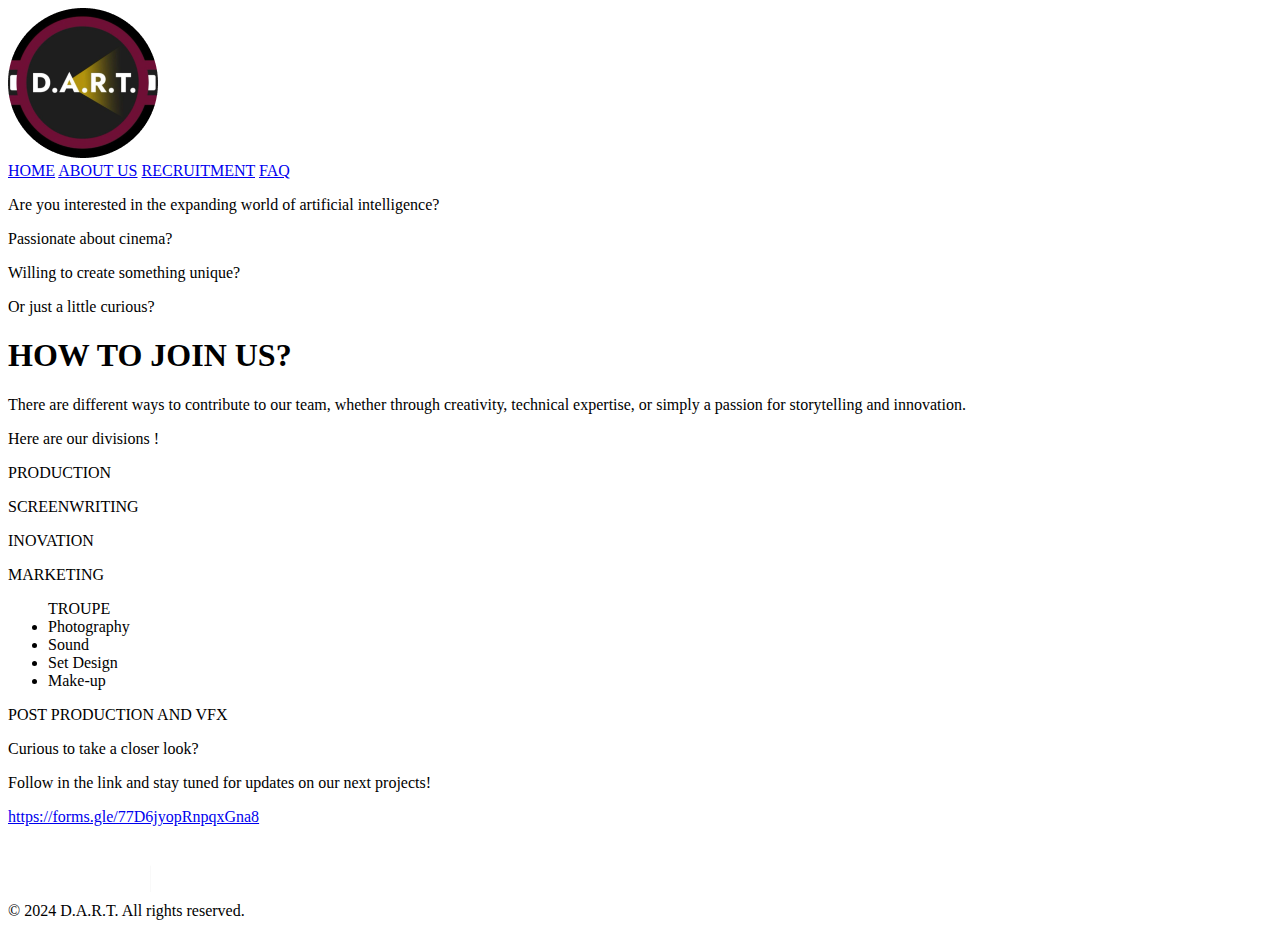
==== index.html @ cd99879f "Rename recruitment.html to index.html" ====
<!DOCTYPE html>
<html lang="en">
<head>
    <meta charset="UTF-8">
    <meta name="viewport" content="width=device-width, initial-scale=1.0">
    <title>D.A.R.T. - Recuitment</title>
    <link rel="stylesheet" href="recruitment.css">
    <link rel="preconnect" href="https://fonts.googleapis.com">
    <link rel="preconnect" href="https://fonts.gstatic.com" crossorigin>
    <link href="https://fonts.googleapis.com/css2?family=Roboto+Slab:wght@100..900&display=swap" rel="stylesheet">
</head>

<body>
    <div class = "top">
        <div class = "navbar">
            <div class = "left">
                <img src="assets/image.png" alt="logo">
            </div>
    
            <div class = "right">
                <a href="#home">HOME</a>
                <a href="#about">ABOUT US</a>
                <a href="#recruitment">RECRUITMENT</a>
                <a href="#faq">FAQ</a>
            </div>
        </div>
        <div class = "questions">
            <p>Are you interested in the expanding world of  artificial intelligence?</p>
            <p>Passionate about cinema?</p>
            <p>Willing to create something unique?</p>
            <p>Or just a little curious?</p>
        </div>
        
    </div>
    
        
    <div class = "how_to_join_us">
        <h1>HOW TO JOIN US?</h1>
        <p class = "p1">There are different ways to contribute to our team, whether through creativity, technical expertise, or simply a passion for storytelling and innovation.</p>
        <p class = "p2">Here are our divisions !</p>

        <div class = "divisions">
            <div class = "d1">
                <p>PRODUCTION</p>
                <p>SCREENWRITING</p>
            </div>
            <div class = "d2">
                <p>INOVATION</p>
                <p>MARKETING</p>
            </div>
            <div class = "d3">
                <ul>
                    <span>TROUPE</span>
                    <li>Photography</li>
                    <li>Sound</li>
                    <li>Set Design</li>
                    <li>Make-up</li>
                </ul>
            </div>
            <p class = "d4">POST PRODUCTION AND VFX</p>
        </div>
    </div>

    <div class ="bottom">
        <div class = "questions">
            <p>Curious to take a closer look?</p>
            <p>Follow in the link  and stay tuned for updates on our next projects!</p>
            <a href="#https://forms.gle/77D6jyopRnpqxGna8">https://forms.gle/77D6jyopRnpqxGna8</a>
        </div>
        

        <div class ="icons">
            <img src="assets/instagram.png" alt="instagram">
            <img src="assets/linkedn.png" alt="linkedn">
            <img src="assets/telegram.png" alt="telegram">
        </div>
    </div>
       

    <span class ="copyright">© 2024 D.A.R.T. All rights reserved.</span>
        
</body>
</html>
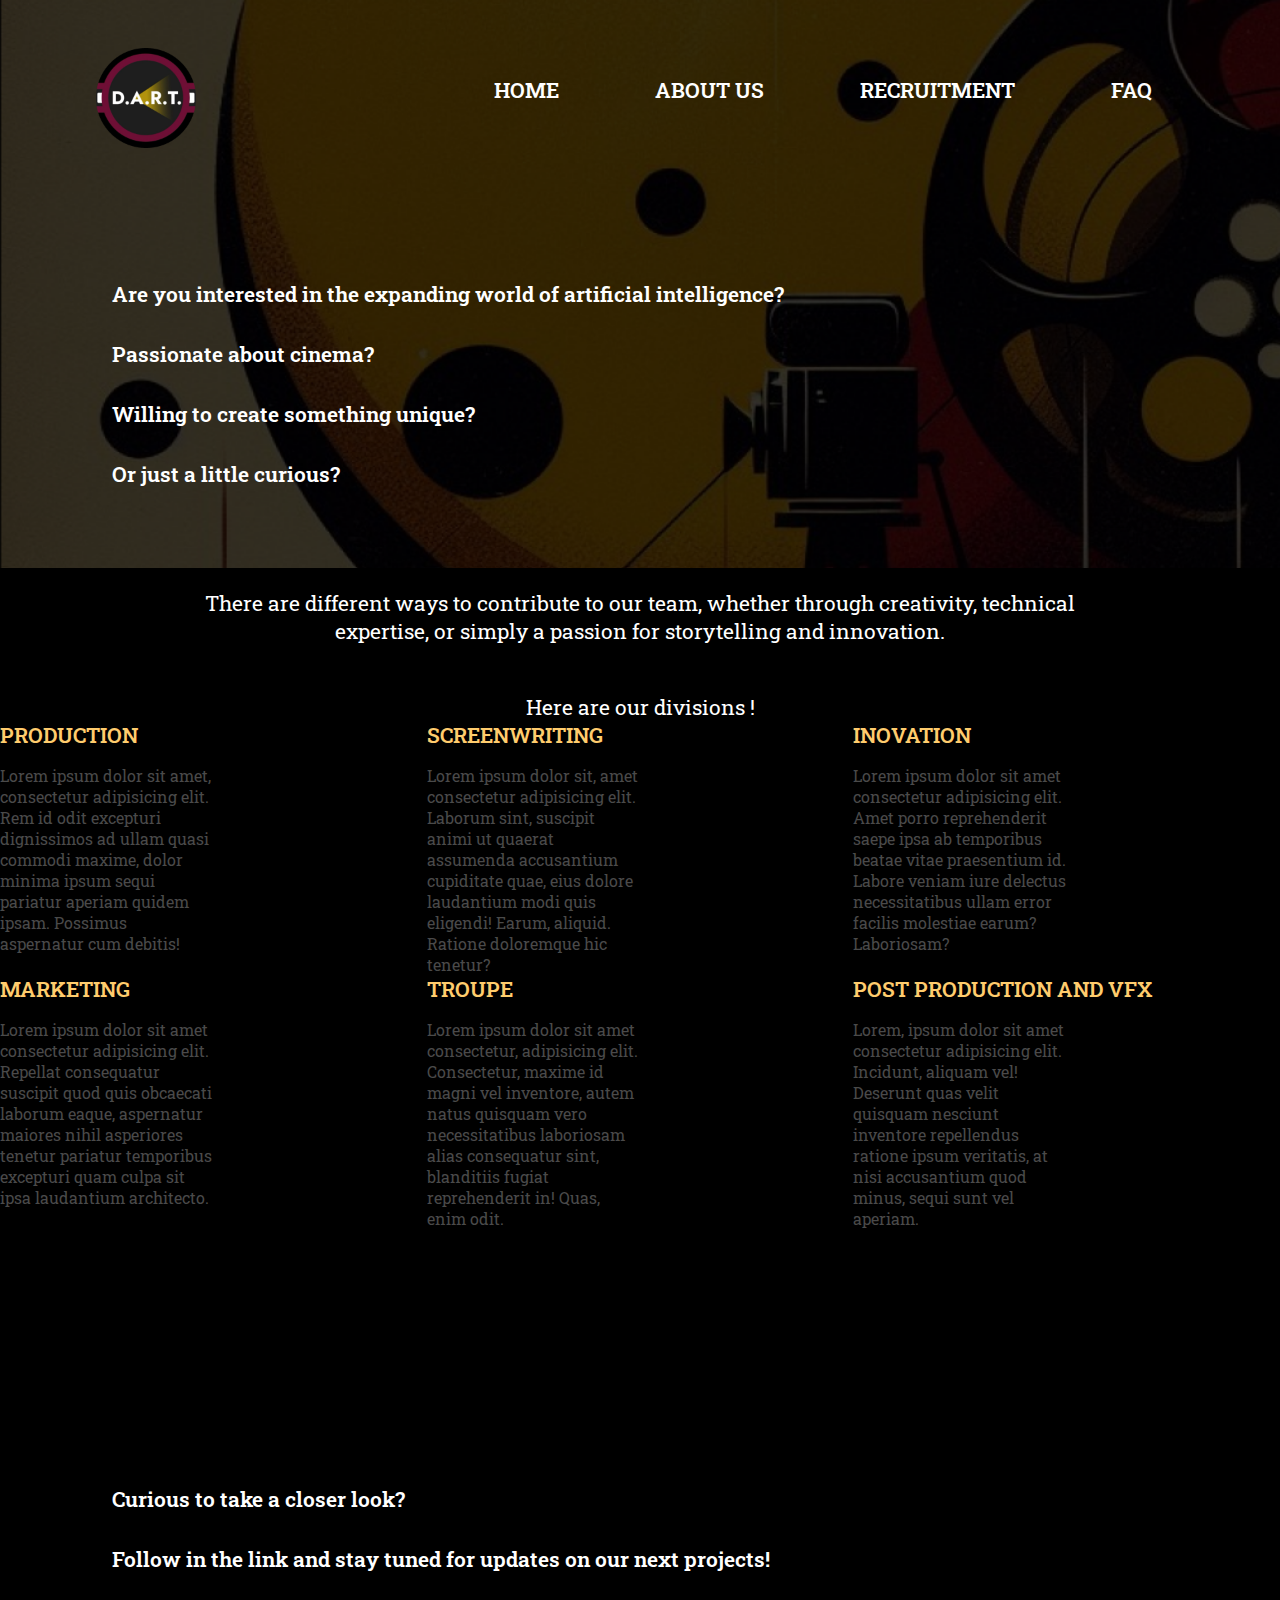
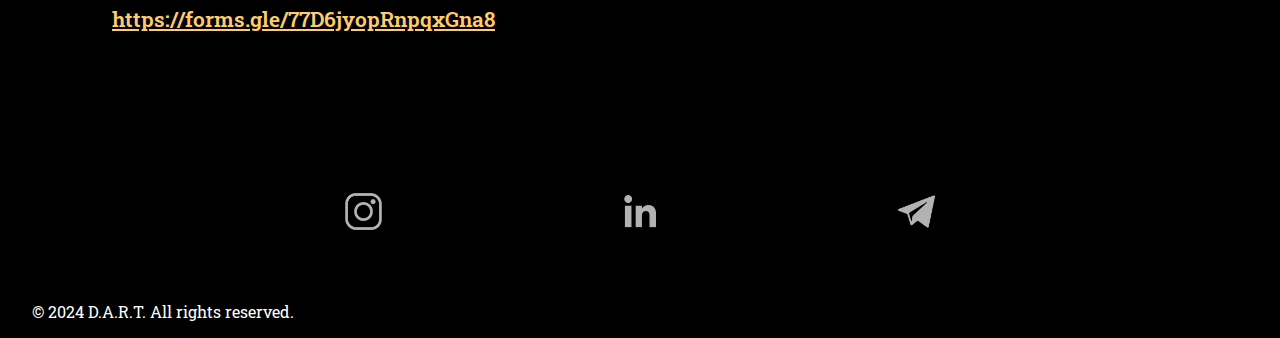
==== commit cd25a348: "Rename recruitment.html to index.html" ====
--- a/index.html
+++ b/index.html
@@ -35,49 +35,68 @@
     
         
     <div class = "how_to_join_us">
-        <h1>HOW TO JOIN US?</h1>
+        <p class ="title">HOW TO JOIN US?</p>
         <p class = "p1">There are different ways to contribute to our team, whether through creativity, technical expertise, or simply a passion for storytelling and innovation.</p>
         <p class = "p2">Here are our divisions !</p>
 
-        <div class = "divisions">
-            <div class = "d1">
-                <p>PRODUCTION</p>
-                <p>SCREENWRITING</p>
+
+        <div class ="divisions">
+            <div class = "grid">
+                <div class = "d">
+                    <p class = "name">PRODUCTION</p>
+                    <p class ="explanation">Lorem ipsum dolor sit amet, consectetur adipisicing elit. Rem id odit excepturi dignissimos ad ullam quasi commodi maxime, dolor minima ipsum sequi pariatur aperiam quidem ipsam. Possimus aspernatur cum debitis!</p>
+                </div>
+                <div class = "d">
+                    <p class = "name">SCREENWRITING</p>
+                    <p class ="explanation">Lorem ipsum dolor sit, amet consectetur adipisicing elit. Laborum sint, suscipit animi ut quaerat assumenda accusantium cupiditate quae, eius dolore laudantium modi quis eligendi! Earum, aliquid. Ratione doloremque hic tenetur?</p>
+                </div>
+                <div class = "d">
+                    <p class = "name">INOVATION</p>
+                    <p class ="explanation">Lorem ipsum dolor sit amet consectetur adipisicing elit. Amet porro reprehenderit saepe ipsa ab temporibus beatae vitae praesentium id. Labore veniam iure delectus necessitatibus ullam error facilis molestiae earum? Laboriosam?</p>
+                </div>
+                <div class = "d">
+                    <p class = "name">MARKETING</p>
+                    <p class ="explanation">Lorem ipsum dolor sit amet consectetur adipisicing elit. Repellat consequatur suscipit quod quis obcaecati laborum eaque, aspernatur maiores nihil asperiores tenetur pariatur temporibus excepturi quam culpa sit ipsa laudantium architecto.</p>
+                </div>
+                <div class = "d">
+                    <p class = "name">TROUPE</p>
+                    <p class ="explanation">Lorem ipsum dolor sit amet consectetur, adipisicing elit. Consectetur, maxime id magni vel inventore, autem natus quisquam vero necessitatibus laboriosam alias consequatur sint, blanditiis fugiat reprehenderit in! Quas, enim odit.</p>
+                </div>
+                <div class = "d">
+                    <p class = "name">POST PRODUCTION AND VFX</p>
+                    <p class ="explanation">Lorem, ipsum dolor sit amet consectetur adipisicing elit. Incidunt, aliquam vel! Deserunt quas velit quisquam nesciunt inventore repellendus ratione ipsum veritatis, at nisi accusantium quod minus, sequi sunt vel aperiam.</p>
+                </div>
             </div>
-            <div class = "d2">
-                <p>INOVATION</p>
-                <p>MARKETING</p>
-            </div>
-            <div class = "d3">
-                <ul>
-                    <span>TROUPE</span>
-                    <li>Photography</li>
-                    <li>Sound</li>
-                    <li>Set Design</li>
-                    <li>Make-up</li>
-                </ul>
-            </div>
-            <p class = "d4">POST PRODUCTION AND VFX</p>
         </div>
+        
     </div>
 
     <div class ="bottom">
         <div class = "questions">
             <p>Curious to take a closer look?</p>
             <p>Follow in the link  and stay tuned for updates on our next projects!</p>
-            <a href="#https://forms.gle/77D6jyopRnpqxGna8">https://forms.gle/77D6jyopRnpqxGna8</a>
+            <a href="https://forms.gle/77D6jyopRnpqxGna8" target = "_blank" >https://forms.gle/77D6jyopRnpqxGna8</a>
         </div>
         
 
         <div class ="icons">
-            <img src="assets/instagram.png" alt="instagram">
-            <img src="assets/linkedn.png" alt="linkedn">
-            <img src="assets/telegram.png" alt="telegram">
+            <a href="https://www.instagram.com/dart.productions/" target="_blank">
+                <img src="assets/instagram.png" alt="instagram">
+            </a>
+            <a href="" target="_blank">
+                <img src="assets/linkedn.png" alt="linkedn">
+            </a>
+            <a href="https://t.me/politodart" target="_blank">
+                <img src="assets/telegram.png" alt="telegram">
+            </a>
+            
         </div>
+
+        <span class ="copyright">© 2024 D.A.R.T. All rights reserved.</span>
     </div>
        
 
-    <span class ="copyright">© 2024 D.A.R.T. All rights reserved.</span>
+   
         
 </body>
 </html>
--- a/recruitment.css
+++ b/recruitment.css
@@ -0,0 +1,199 @@
+* {
+    margin: 0;
+    padding: 0;
+    box-sizing: border-box;
+}
+
+body{
+    font-family: "Roboto Slab", serif;
+    font-optical-sizing: auto;
+    font-style: normal;
+    background-color: black;
+    font-weight: 600;
+    
+}
+
+.top{
+    background-image: url("assets/image(10).png");
+    background-repeat: no-repeat;
+    background-size: cover;
+    background-attachment: fixed;
+    
+}
+
+.navbar{
+    
+    display: flex;
+    align-items: center;
+    justify-content: space-between;
+    padding-right: 8rem;
+    padding-left: 6rem;
+}
+
+.navbar .left img{
+    width: 100px;
+    height: 100px;
+}
+
+.navbar .left{
+    padding-top: 3rem;
+}
+
+.navbar .right{
+    padding-top: 1.8rem;
+    display: flex;
+    align-items: center;
+    gap: 6rem;
+    
+}
+
+.navbar .right a{
+    color: white;
+    text-decoration: none;
+    font-size: 1.3rem;
+}
+
+.navbar .right a:hover{
+    color: #FFCC6D;
+    text-decoration: none;
+    font-size: 1.3rem;
+}
+
+.questions{
+    padding-top: 8rem;
+    color: white;
+    font-size: 1.3rem;
+    margin-left: 7rem;
+    display: flex;
+    flex-direction: column;
+    gap: 2rem;
+    padding-bottom: 5rem;
+}
+
+h1{
+    padding-top: 6rem;
+    padding-bottom: 6rem;
+    justify-content: center;
+    width: 100%;
+    color: #FFCC6D;
+    display: flex;
+    font-size: 5.3rem;
+    background-color: black;
+   
+    
+}
+
+.p1{
+    color: white;
+    
+    justify-content: center;
+    text-align: center;
+    max-width: 70%;
+    display: flex;
+    font-size: 1.3rem;
+    font-weight: 400;
+    margin-left: auto;
+    margin-right: auto;
+}
+
+.p2{
+    color: white;
+    margin-top: 3rem;
+    justify-content: center;
+    text-align: center;
+    max-width: 75%;
+    display: flex;
+    font-size: 1.3rem;
+    font-weight: 400;
+    margin-left: auto;
+    margin-right: auto;
+}
+
+.name{
+    color: #FFCC6D;
+    font-size: 1.3rem;
+    font-weight: 600;
+}
+
+.explanation{
+    color: #4A4A4A;
+    font-size: 1rem;
+    font-weight: 400;
+    max-width: 50%;
+}
+
+.explanation:hover{
+    color: white;
+    font-size: 1rem;
+    font-weight: 450;
+}
+
+.d{
+    
+    display: flex;
+    flex-direction: column;
+    gap: 1rem;
+}
+
+
+.grid{
+    display: grid;
+    grid-template-columns: 1fr 1fr 1fr;
+    grid-template-rows: 1fr 1fr;
+}
+
+
+.divisions{
+    display: flex;
+    width: 100%;
+    justify-content: center;
+    align-items: center;
+}
+
+li{
+    margin-left: 2rem;
+}
+
+.bottom{
+    background-image: url("assets/image(8).png");
+    margin-top: 8rem;
+    background-repeat: no-repeat;
+    background-size: cover;
+    background-attachment: fixed;
+}
+
+a{
+    color: #FFCC6D;
+    
+}
+
+
+.icons{
+    margin-top: 5rem;
+    justify-content: center;
+    text-align: center;
+    display: flex;
+    margin-left: auto;
+    margin-right: auto;
+    gap:15rem;
+    padding-bottom: 4rem;
+}
+
+.icons img{
+    width: 2.3rem;
+    height: 2.3rem;
+}
+
+.copyright{
+   
+    color: white;
+    width: 100%;
+    display: flex;
+    padding-top: 0.2rem;
+    padding-bottom: 1rem;
+    font-size: 1rem;
+    font-weight: 400;
+    padding-left: 2rem;
+}
+
+
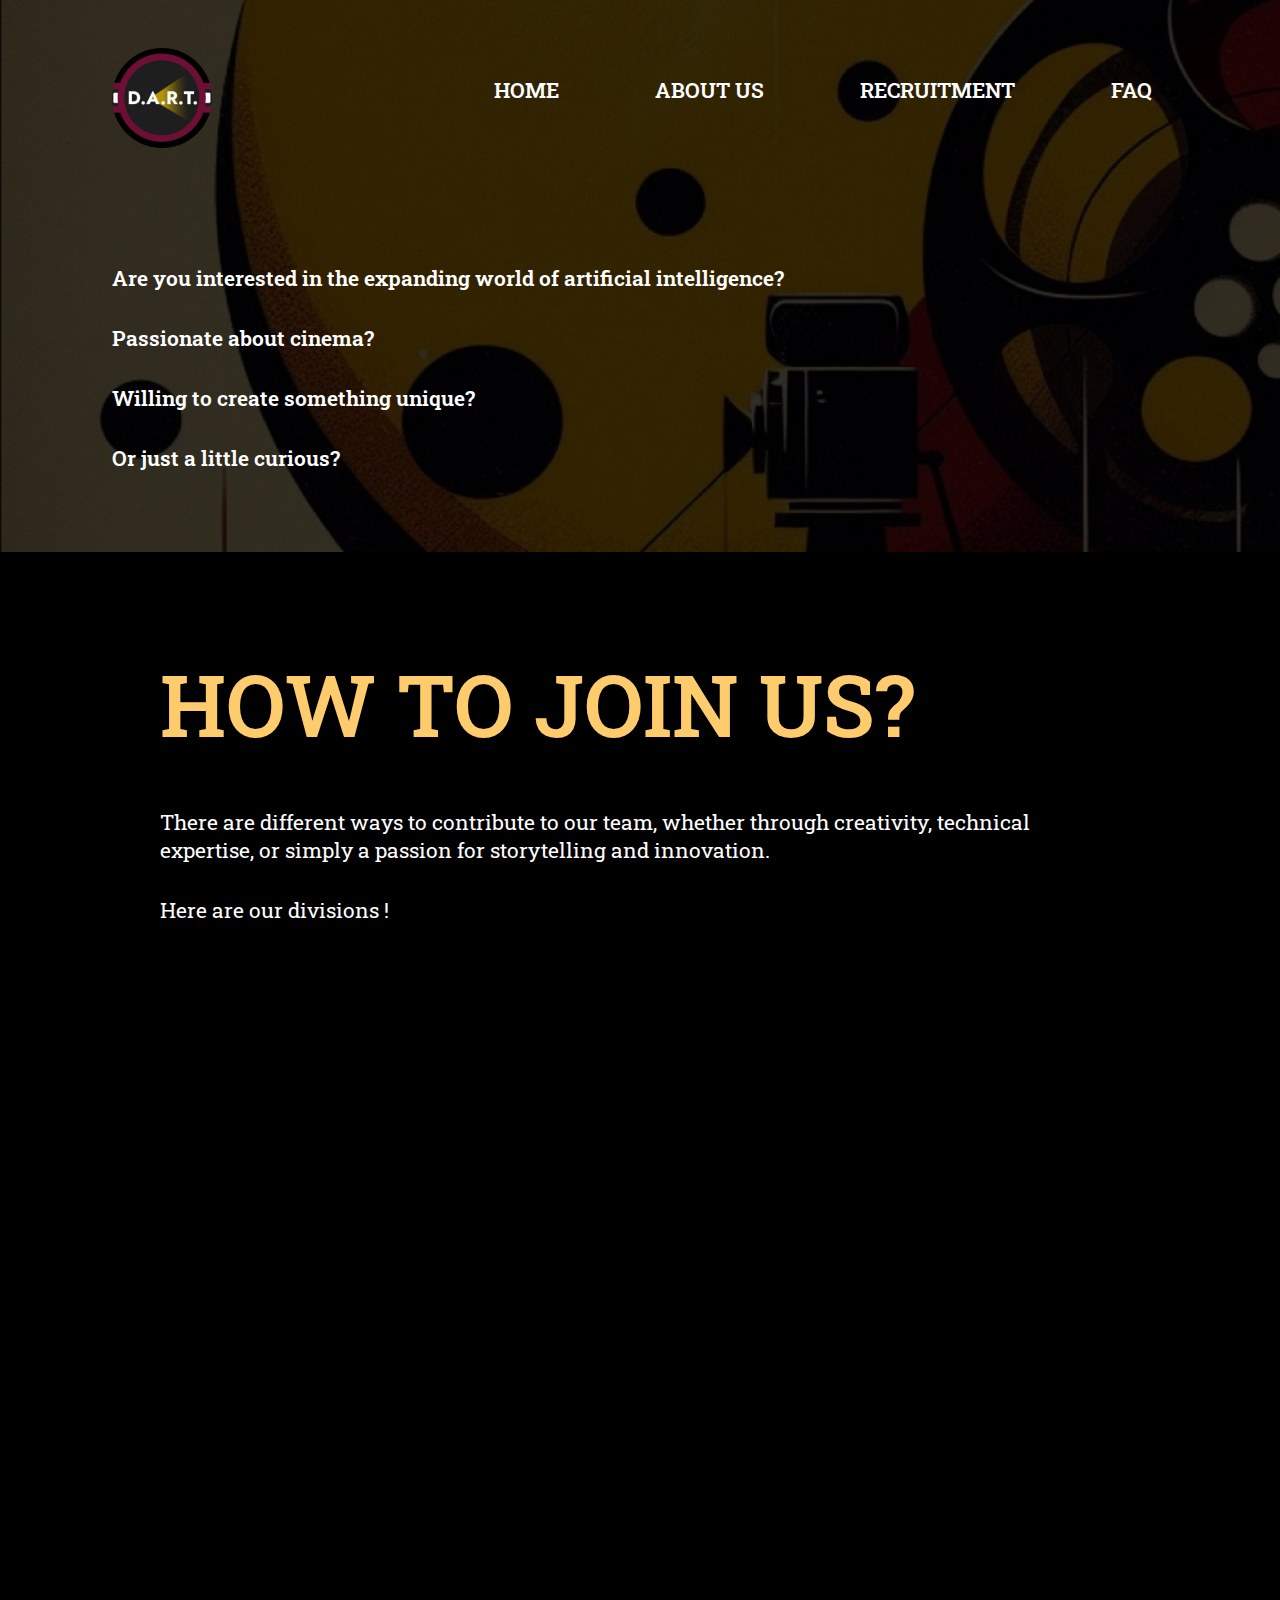
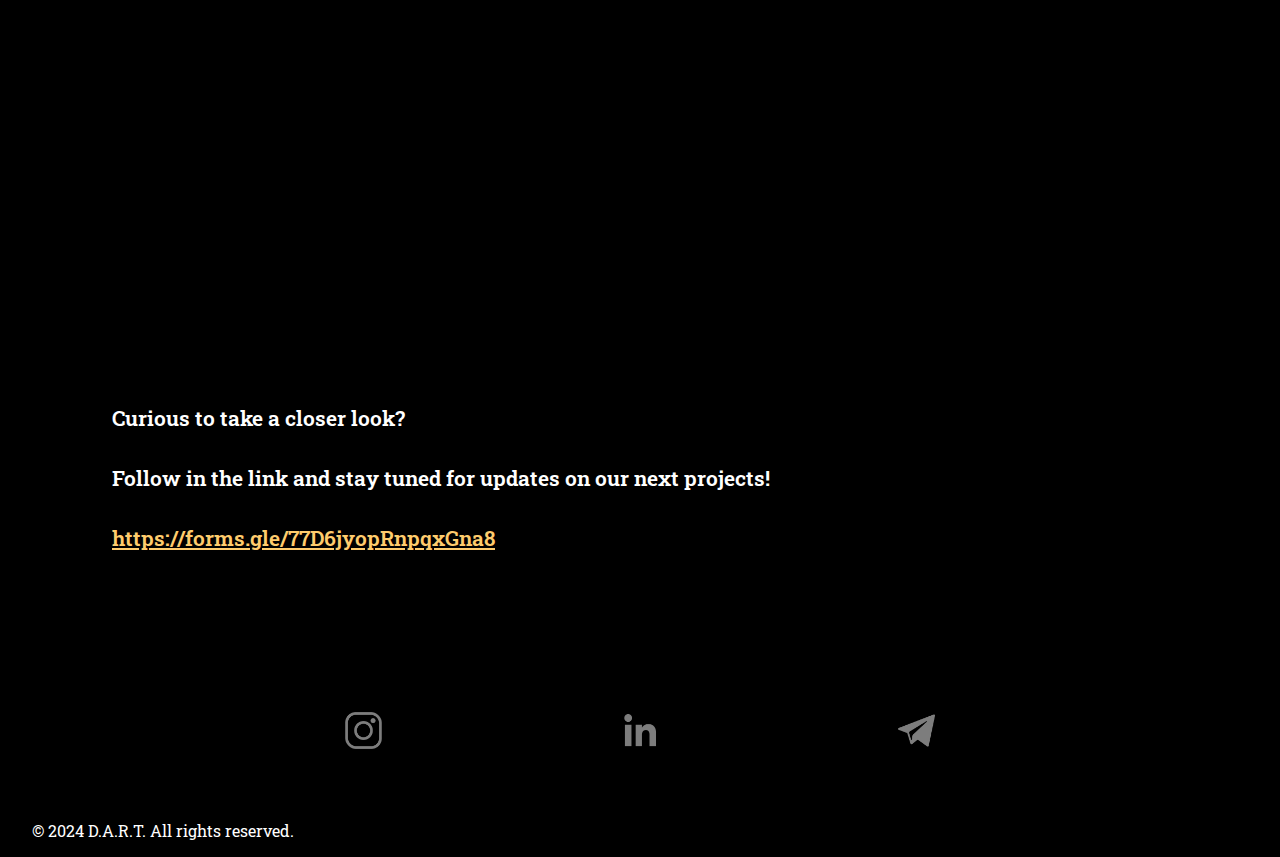
==== commit 1c537fe4: "Add files via upload" ====
--- a/index.html
+++ b/index.html
@@ -44,59 +44,63 @@
             <div class = "grid">
                 <div class = "d">
                     <p class = "name">PRODUCTION</p>
-                    <p class ="explanation">Lorem ipsum dolor sit amet, consectetur adipisicing elit. Rem id odit excepturi dignissimos ad ullam quasi commodi maxime, dolor minima ipsum sequi pariatur aperiam quidem ipsam. Possimus aspernatur cum debitis!</p>
+                    <p class ="explanation1">"From concept to the big screen."</p> 
+                    <p class ="explanation">Production is the organizational force behind every project. From planning to shooting, we handle every stage with precision and passion, ensuring every detail reflects our artistic vision.</p>
                 </div>
                 <div class = "d">
                     <p class = "name">SCREENWRITING</p>
-                    <p class ="explanation">Lorem ipsum dolor sit, amet consectetur adipisicing elit. Laborum sint, suscipit animi ut quaerat assumenda accusantium cupiditate quae, eius dolore laudantium modi quis eligendi! Earum, aliquid. Ratione doloremque hic tenetur?</p>
+                    <p class ="explanation1">"Writing stories that leave a mark."</p>  
+                    <p class ="explanation">The Screenwriting division creates compelling narratives that capture imaginations and touch hearts. With an innovative and collaborative approach, we turn ideas into screen-ready scripts.</p>
                 </div>
                 <div class = "d">
                     <p class = "name">INOVATION</p>
-                    <p class ="explanation">Lorem ipsum dolor sit amet consectetur adipisicing elit. Amet porro reprehenderit saepe ipsa ab temporibus beatae vitae praesentium id. Labore veniam iure delectus necessitatibus ullam error facilis molestiae earum? Laboriosam?</p>
+                    <p class ="explanation1">"Redefining the future of cinema."</p>
+                    <p class ="explanation">The Innovation division at D.A.R.T. explores cutting-edge technologies and creative processes to turn groundbreaking ideas into reality. From artificial intelligence to virtual reality, we push boundaries to reshape the visual arts.</p>
                 </div>
                 <div class = "d">
                     <p class = "name">MARKETING</p>
-                    <p class ="explanation">Lorem ipsum dolor sit amet consectetur adipisicing elit. Repellat consequatur suscipit quod quis obcaecati laborum eaque, aspernatur maiores nihil asperiores tenetur pariatur temporibus excepturi quam culpa sit ipsa laudantium architecto.</p>
+                    <p class ="explanation1">"Connecting art to its audience."</p>
+                    <p class ="explanation">Our Marketing team focuses on crafting creative campaigns and social strategies that amplify the reach of our projects. From concept to distribution, we aim to build an authentic connection between our works and the public.</p>
                 </div>
                 <div class = "d">
                     <p class = "name">TROUPE</p>
-                    <p class ="explanation">Lorem ipsum dolor sit amet consectetur, adipisicing elit. Consectetur, maxime id magni vel inventore, autem natus quisquam vero necessitatibus laboriosam alias consequatur sint, blanditiis fugiat reprehenderit in! Quas, enim odit.</p>
+                    <p class ="explanation1">"The art of creation on set."</p>
+                    <p class ="explanation">The Troupe is the beating heart of our productions. From sound engineers to set designers, every member works in harmony to bring unforgettable stories to life, ensuring top-tier production quality on every set.</p>
                 </div>
                 <div class = "d">
                     <p class = "name">POST PRODUCTION AND VFX</p>
-                    <p class ="explanation">Lorem, ipsum dolor sit amet consectetur adipisicing elit. Incidunt, aliquam vel! Deserunt quas velit quisquam nesciunt inventore repellendus ratione ipsum veritatis, at nisi accusantium quod minus, sequi sunt vel aperiam.</p>
+                    <p class ="explanation1">"Where sound and visuals achieve perfection."</p>
+                    <p class ="explanation">In the Postproduction division, every detail matters. Audio editing, color grading, and visual effects are meticulously crafted to deliver an unparalleled cinematic experience. This is where the magic comes to life.</p>
                 </div>
             </div>
         </div>
+            
         
+    
+        <div class ="bottom">
+            <div class = "questions">
+                <p>Curious to take a closer look?</p>
+                <p>Follow in the link  and stay tuned for updates on our next projects!</p>
+                <a href="https://forms.gle/77D6jyopRnpqxGna8" target = "_blank" >https://forms.gle/77D6jyopRnpqxGna8</a>
+            </div>
+            
+    
+            <div class ="icons">
+                <a href="https://www.instagram.com/dart.productions/" target="_blank">
+                    <img src="assets/instagram.png" alt="instagram">
+                </a>
+                <a href="" target="_blank">
+                    <img src="assets/linkedn.png" alt="linkedn">
+                </a>
+                <a href="https://t.me/politodart" target="_blank">
+                    <img src="assets/telegram.png" alt="telegram">
+                </a>
+                
+            </div>
+    
+            <span class ="copyright">© 2024 D.A.R.T. All rights reserved.</span>
+        </div>
     </div>
-
-    <div class ="bottom">
-        <div class = "questions">
-            <p>Curious to take a closer look?</p>
-            <p>Follow in the link  and stay tuned for updates on our next projects!</p>
-            <a href="https://forms.gle/77D6jyopRnpqxGna8" target = "_blank" >https://forms.gle/77D6jyopRnpqxGna8</a>
-        </div>
-        
-
-        <div class ="icons">
-            <a href="https://www.instagram.com/dart.productions/" target="_blank">
-                <img src="assets/instagram.png" alt="instagram">
-            </a>
-            <a href="" target="_blank">
-                <img src="assets/linkedn.png" alt="linkedn">
-            </a>
-            <a href="https://t.me/politodart" target="_blank">
-                <img src="assets/telegram.png" alt="telegram">
-            </a>
-            
-        </div>
-
-        <span class ="copyright">© 2024 D.A.R.T. All rights reserved.</span>
-    </div>
-       
-
-   
-        
+    <script src="recruitment.js"></script>
 </body>
 </html>
--- a/recruitment.css
+++ b/recruitment.css
@@ -27,7 +27,7 @@
     align-items: center;
     justify-content: space-between;
     padding-right: 8rem;
-    padding-left: 6rem;
+    padding-left: 7rem;
 }
 
 .navbar .left img{
@@ -60,7 +60,7 @@
 }
 
 .questions{
-    padding-top: 8rem;
+    padding-top: 7rem;
     color: white;
     font-size: 1.3rem;
     margin-left: 7rem;
@@ -68,39 +68,26 @@
     flex-direction: column;
     gap: 2rem;
     padding-bottom: 5rem;
-}
-
-h1{
+    animation-name: slideUp;
+    animation-delay: 1s;
+    animation-duration: 2s;
+}
+
+
+.title{
     padding-top: 6rem;
-    padding-bottom: 6rem;
-    justify-content: center;
-    width: 100%;
+    padding-bottom: 3rem;
+    max-width: 75%;
     color: #FFCC6D;
     display: flex;
     font-size: 5.3rem;
     background-color: black;
-   
-    
-}
-
-.p1{
-    color: white;
-    
-    justify-content: center;
-    text-align: center;
-    max-width: 70%;
-    display: flex;
-    font-size: 1.3rem;
-    font-weight: 400;
     margin-left: auto;
     margin-right: auto;
 }
 
-.p2{
-    color: white;
-    margin-top: 3rem;
-    justify-content: center;
-    text-align: center;
+.p1{
+    color: white;
     max-width: 75%;
     display: flex;
     font-size: 1.3rem;
@@ -109,46 +96,78 @@
     margin-right: auto;
 }
 
+.p2{
+    color: white;
+    margin-top: 2rem;
+    max-width: 75%;
+    display: flex;
+    font-size: 1.3rem;
+    font-weight: 400;
+    margin-left: auto;
+    margin-right: auto;
+}
+
 .name{
     color: #FFCC6D;
     font-size: 1.3rem;
     font-weight: 600;
 }
 
+.explanation1{
+    color: white;
+    font-size: 1rem;
+    font-weight: 400;
+    transition-duration: 200ms;
+}
+
 .explanation{
-    color: #4A4A4A;
+    color: #808080;
     font-size: 1rem;
     font-weight: 400;
-    max-width: 50%;
+    transition-duration: 200ms;
+    margin-top: -0.5;
 }
 
 .explanation:hover{
     color: white;
     font-size: 1rem;
-    font-weight: 450;
+    font-weight: 405;
 }
 
 .d{
     
     display: flex;
     flex-direction: column;
-    gap: 1rem;
-}
-
+    gap: 0.5rem;
+}
 
 .grid{
     display: grid;
     grid-template-columns: 1fr 1fr 1fr;
     grid-template-rows: 1fr 1fr;
+    width: 75%;
+    row-gap: 6rem;
+    column-gap: 12rem;
 }
 
 
 .divisions{
+    margin-top: 4.5rem;
     display: flex;
     width: 100%;
     justify-content: center;
     align-items: center;
-}
+    opacity: 0;
+    transform: translateY(2rem);
+    transition: all 1s ease-out;
+    transition-delay: 0.2;
+}
+
+.animate{
+    opacity: 1;
+    transform: translateY(0);
+}
+
 
 li{
     margin-left: 2rem;
@@ -156,7 +175,7 @@
 
 .bottom{
     background-image: url("assets/image(8).png");
-    margin-top: 8rem;
+    margin-top: 6rem;
     background-repeat: no-repeat;
     background-size: cover;
     background-attachment: fixed;
@@ -179,13 +198,22 @@
     padding-bottom: 4rem;
 }
 
+
+
 .icons img{
     width: 2.3rem;
     height: 2.3rem;
+    opacity: 0.7;
+    transition-duration: 200ms;
+}
+
+.icons img:hover{
+    width: 2.33rem;
+    height: 2.33rem;
+    opacity: 1;
 }
 
 .copyright{
-   
     color: white;
     width: 100%;
     display: flex;
@@ -196,4 +224,133 @@
     padding-left: 2rem;
 }
 
-
+/* Genel stil (mevcut kod) */
+
+/* Mobil ve küçük ekranlar için düzenlemeler */
+@media (max-width: 768px) {
+    body {
+      font-size: 90%; /* Daha küçük metin boyutu */
+    }
+  
+    .navbar {
+      flex-direction: column; /* Navbar'ı dikey hizala */
+      align-items: flex-start;
+      gap: 1.5rem;
+      padding: 1rem;
+    }
+  
+    .navbar .left img {
+      width: 80px;
+      height: 80px;
+    }
+  
+    .navbar .right {
+      gap: 2rem; /* Menü öğeleri arasındaki boşluğu azalt */
+      padding-top: 0;
+      justify-content: center;
+      width: 100%;
+    }
+  
+    .navbar .right a {
+      font-size: 1.1rem;
+    }
+  
+    .questions {
+      padding-top: 4rem;
+      font-size: 1rem;
+      margin-left: 1.5rem;
+      margin-right: 1.5rem;
+    }
+  
+    .title {
+      font-size: 3rem; /* Başlık boyutunu küçült */
+      padding-top: 4rem;
+      padding-bottom: 2rem;
+      max-width: 90%; /* Başlık genişliğini daralt */
+    }
+  
+    .p1,
+    .p2 {
+      font-size: 1rem;
+      max-width: 90%; /* Paragrafların genişliğini daralt */
+      margin-left: auto;
+      margin-right: auto;
+    }
+  
+    .grid {
+      grid-template-columns: 1fr; /* Tek sütun düzeni */
+      grid-template-rows: auto;
+      row-gap: 3rem;
+      column-gap: 0;
+      width: 90%; /* Izgara genişliğini daralt */
+    }
+  
+    .divisions {
+      margin-top: 2rem;
+      flex-direction: column;
+    }
+  
+    .d {
+      align-items: center; /* Kartları ortala */
+    }
+  
+    .icons {
+      flex-direction: column; /* Sosyal medya ikonlarını dikey hizala */
+      gap: 1rem;
+      padding-bottom: 2rem;
+    }
+  
+    .icons img {
+      width: 2rem;
+      height: 2rem;
+    }
+  
+    .copyright {
+      font-size: 0.9rem;
+      text-align: center;
+      padding: 0.5rem 1rem;
+    }
+  
+    .bottom {
+      margin-top: 4rem; /* Alt bölümü daralt */
+    }
+  }
+  
+  @media (max-width: 480px) {
+    .navbar {
+      padding-right: 1rem;
+      padding-left: 1rem;
+    }
+  
+    .navbar .right a {
+      font-size: 1rem; /* Daha küçük yazı boyutu */
+    }
+  
+    .questions {
+      padding-top: 2rem;
+      font-size: 0.9rem;
+    }
+  
+    .title {
+      font-size: 2.5rem; /* Daha küçük başlık */
+    }
+  
+    .p1,
+    .p2 {
+      font-size: 0.9rem;
+    }
+  
+    .grid {
+      row-gap: 2rem;
+    }
+  
+    .icons img {
+      width: 1.8rem;
+      height: 1.8rem;
+    }
+  
+    .copyright {
+      font-size: 0.8rem;
+    }
+  }
+  
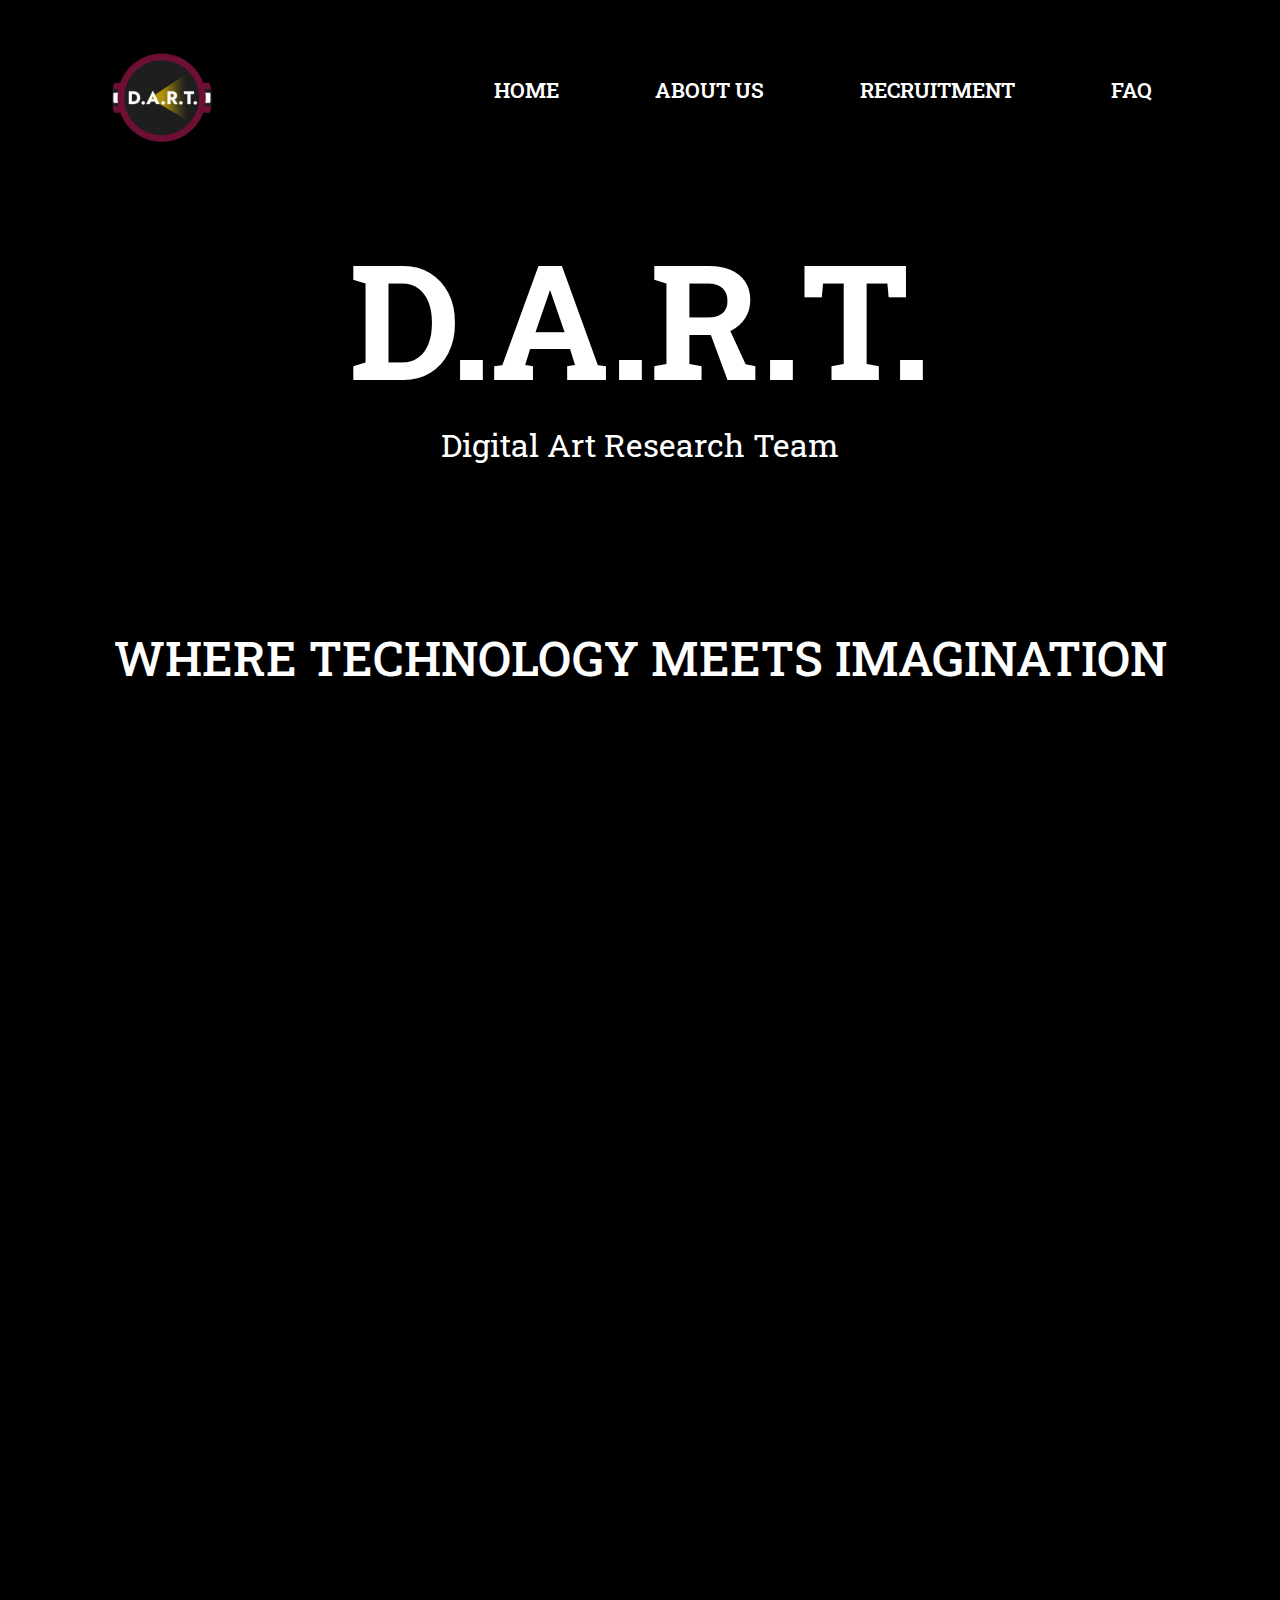
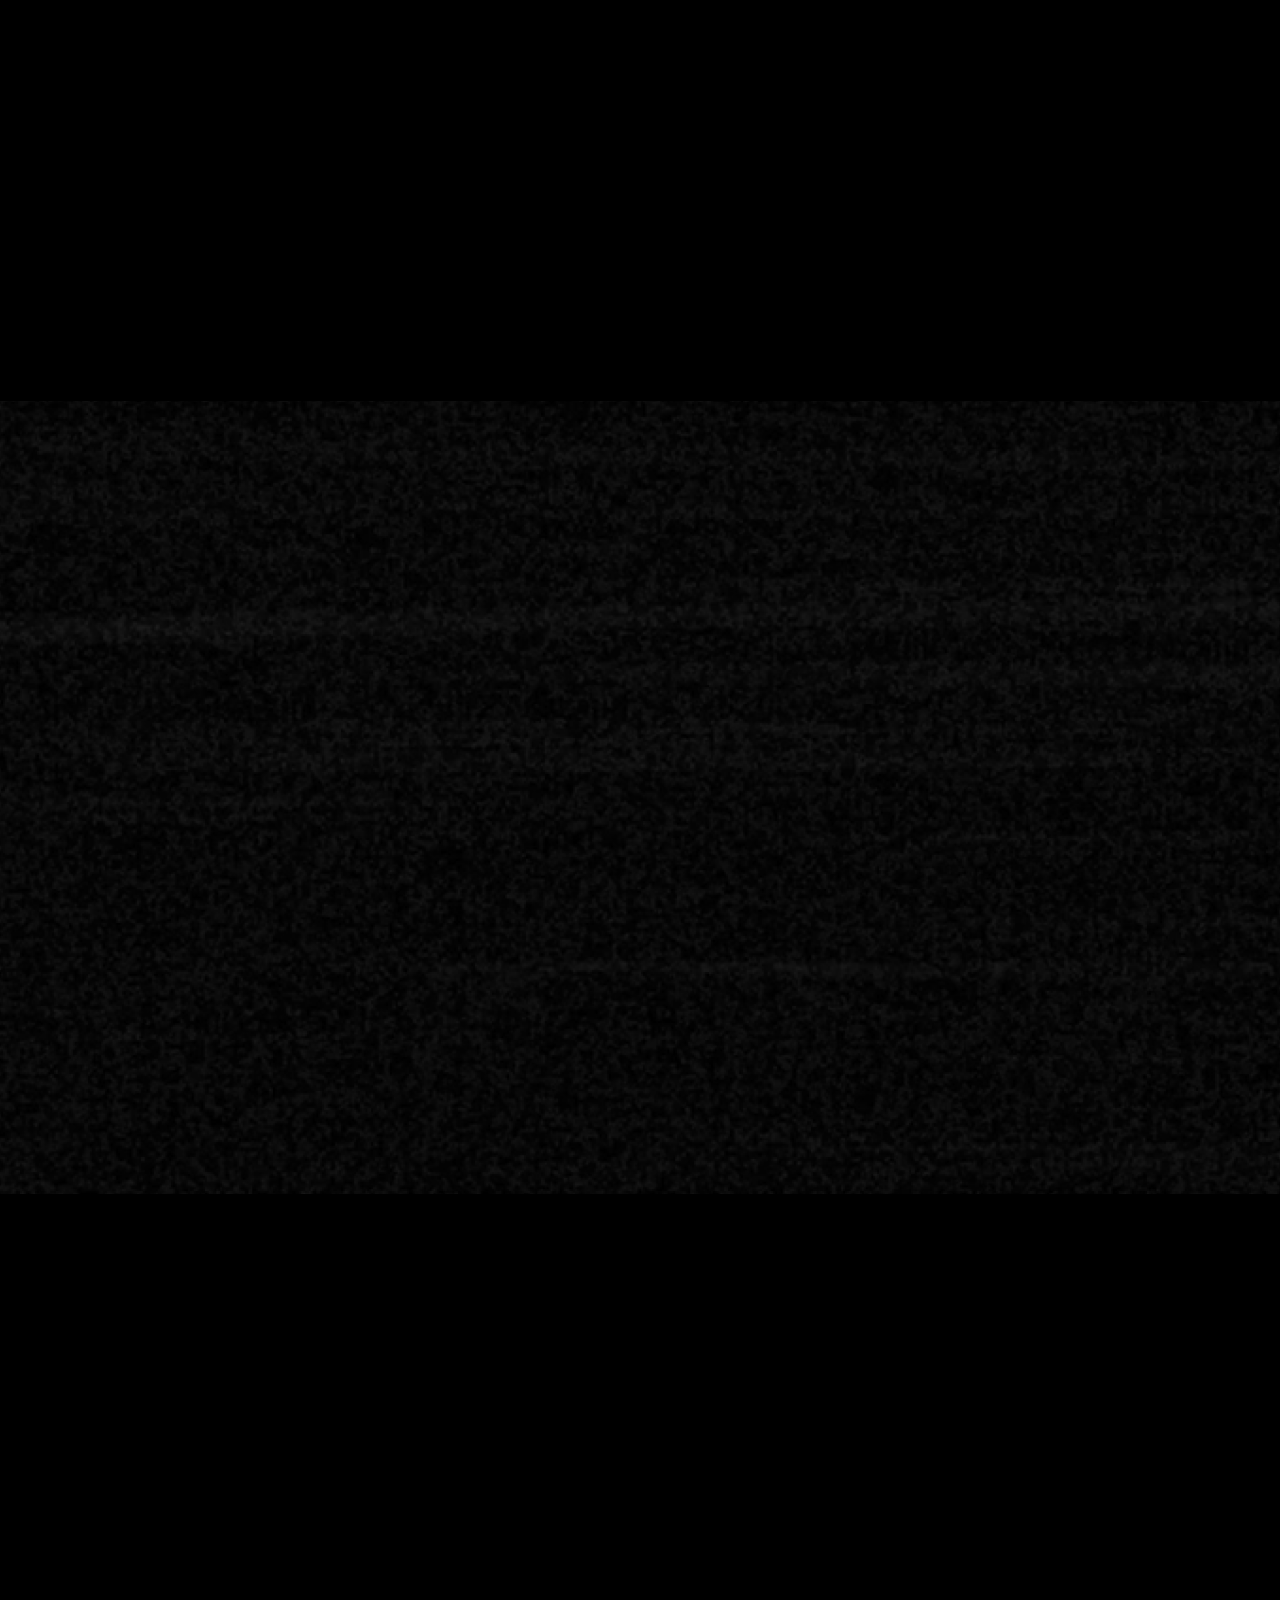
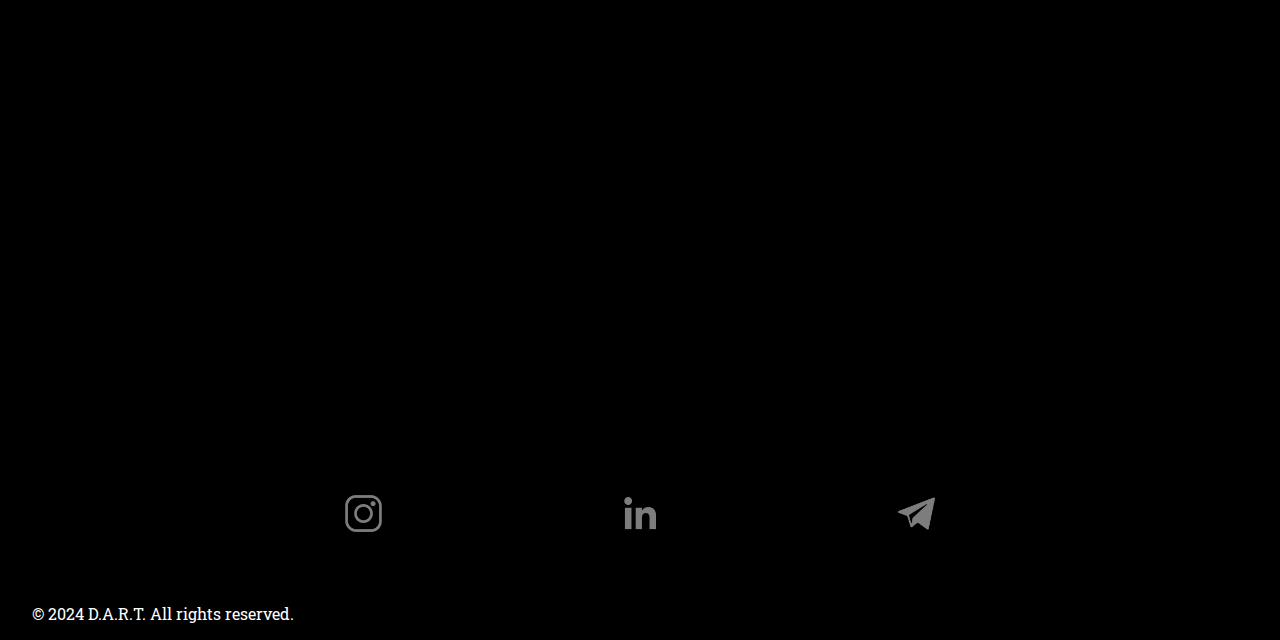
==== commit e69cd053: "routing structure" ====
--- a/index.html
+++ b/index.html
@@ -3,104 +3,102 @@
 <head>
     <meta charset="UTF-8">
     <meta name="viewport" content="width=device-width, initial-scale=1.0">
-    <title>D.A.R.T. - Recuitment</title>
-    <link rel="stylesheet" href="recruitment.css">
+    <title>D.A.R.T. - Homepage</title>
+    <link rel="stylesheet" href="homepage.css">
     <link rel="preconnect" href="https://fonts.googleapis.com">
     <link rel="preconnect" href="https://fonts.gstatic.com" crossorigin>
     <link href="https://fonts.googleapis.com/css2?family=Roboto+Slab:wght@100..900&display=swap" rel="stylesheet">
 </head>
 
 <body>
-    <div class = "top">
-        <div class = "navbar">
-            <div class = "left">
-                <img src="assets/image.png" alt="logo">
-            </div>
+    <div class="overlay" id="overlay"></div>
+    <button class="menu-button" id="menu-button">☰</button>
+        <div class="sidebar" id="sidebar">
+            <a href="#home">HOME</a>
+            <a href="#about">ABOUT US</a>
+            <a href="#recruitment">RECRUITMENT</a>
+            <a href="#FAQ">FAQ</a>
+        </div>
+
+    <div class = "navbar">
+        <div class = "left">
+            <img src="assets/image.png" alt="logo">
+        </div>
+
+        <div class = "right">
+            <a href="#home">HOME</a>
+            <a href="#about">ABOUT US</a>
+            <a href="#recruitment">RECRUITMENT</a>
+            <a href="#faq">FAQ</a>
+            
+        </div>
+    </div>
+
+    <div class = "header">
+        <div class = "title">
+            <h1>D.A.R.T.</h1>
+            <p>Digital Art Research Team</p>
+        </div>
+        <p class = "slogan">WHERE TECHNOLOGY MEETS IMAGINATION</p>
+    </div>
+   
+    <video class="shortvideo" autoplay muted loop playsinline preload="auto">
+        <source src="./assets/video.mp4" type="video/mp4">
+        Your browser does not support the video tag.
+    </video>
+
+    <div class = "intro">
+        <p>"D.A.R.T (Digital Art Research Team) is a collective of passionate students combining artificial intelligence with artistic vision. From concept to creation, we’
+            re shaping the future of storytelling and inspiring the next generation of creators."</p>
+
+        <a href="#about">Learn More About Us!</a>
+    </div>
+
+
+    <div class = "cards">
+        <div class = "card">
+            <div class ="title">🎬  Cutting-Edge Storytelling</div>
+            <p> "We explore the intersection of art and technology to create captivating short films."</p>
+        </div>
     
-            <div class = "right">
-                <a href="#home">HOME</a>
-                <a href="#about">ABOUT US</a>
-                <a href="#recruitment">RECRUITMENT</a>
-                <a href="#faq">FAQ</a>
-            </div>
+        <div class = "card">
+            <div class ="title">🌟  Festival-Ready Projects</div>
+            <p>"Our team’s work pushes boundaries and garners attention on global stages."</p>
         </div>
+    
+        <div class = "card">
+            <div class ="title">👩‍💻  Collaborative Spirit</div>
+            <p>"We thrive on diverse perspectives and a shared passion for creativity."</p>
+        </div>
+    </div>
+   
+    <div class = "join_us">
+        <h1>Join the Team!</h1>
         <div class = "questions">
-            <p>Are you interested in the expanding world of  artificial intelligence?</p>
-            <p>Passionate about cinema?</p>
-            <p>Willing to create something unique?</p>
-            <p>Or just a little curious?</p>
+            <p>"Are you ready to explore the world of AI and art?"</p>
+            <p>"We’re always looking for motivated individuals to join us on this exciting journey. Let’s create something extraordinary together."</p>
         </div>
         
+        <a href="#recruitment" >How to Join?</a>
     </div>
-    
-        
-    <div class = "how_to_join_us">
-        <p class ="title">HOW TO JOIN US?</p>
-        <p class = "p1">There are different ways to contribute to our team, whether through creativity, technical expertise, or simply a passion for storytelling and innovation.</p>
-        <p class = "p2">Here are our divisions !</p>
 
+    <div class ="bottom">
+        <div class ="icons">
+            <a href="https://www.instagram.com/dart.productions/" target="_blank">
+                <img src="assets/instagram.png" alt="instagram">
+            </a>
+            <a href="" target="_blank">
+                <img src="assets/linkedn.png" alt="linkedn">
+            </a>
+            <a href="https://t.me/politodart" target="_blank">
+                <img src="assets/telegram.png" alt="telegram">
+            </a>
+            
+        </div>
 
-        <div class ="divisions">
-            <div class = "grid">
-                <div class = "d">
-                    <p class = "name">PRODUCTION</p>
-                    <p class ="explanation1">"From concept to the big screen."</p> 
-                    <p class ="explanation">Production is the organizational force behind every project. From planning to shooting, we handle every stage with precision and passion, ensuring every detail reflects our artistic vision.</p>
-                </div>
-                <div class = "d">
-                    <p class = "name">SCREENWRITING</p>
-                    <p class ="explanation1">"Writing stories that leave a mark."</p>  
-                    <p class ="explanation">The Screenwriting division creates compelling narratives that capture imaginations and touch hearts. With an innovative and collaborative approach, we turn ideas into screen-ready scripts.</p>
-                </div>
-                <div class = "d">
-                    <p class = "name">INOVATION</p>
-                    <p class ="explanation1">"Redefining the future of cinema."</p>
-                    <p class ="explanation">The Innovation division at D.A.R.T. explores cutting-edge technologies and creative processes to turn groundbreaking ideas into reality. From artificial intelligence to virtual reality, we push boundaries to reshape the visual arts.</p>
-                </div>
-                <div class = "d">
-                    <p class = "name">MARKETING</p>
-                    <p class ="explanation1">"Connecting art to its audience."</p>
-                    <p class ="explanation">Our Marketing team focuses on crafting creative campaigns and social strategies that amplify the reach of our projects. From concept to distribution, we aim to build an authentic connection between our works and the public.</p>
-                </div>
-                <div class = "d">
-                    <p class = "name">TROUPE</p>
-                    <p class ="explanation1">"The art of creation on set."</p>
-                    <p class ="explanation">The Troupe is the beating heart of our productions. From sound engineers to set designers, every member works in harmony to bring unforgettable stories to life, ensuring top-tier production quality on every set.</p>
-                </div>
-                <div class = "d">
-                    <p class = "name">POST PRODUCTION AND VFX</p>
-                    <p class ="explanation1">"Where sound and visuals achieve perfection."</p>
-                    <p class ="explanation">In the Postproduction division, every detail matters. Audio editing, color grading, and visual effects are meticulously crafted to deliver an unparalleled cinematic experience. This is where the magic comes to life.</p>
-                </div>
-            </div>
-        </div>
-            
-        
-    
-        <div class ="bottom">
-            <div class = "questions">
-                <p>Curious to take a closer look?</p>
-                <p>Follow in the link  and stay tuned for updates on our next projects!</p>
-                <a href="https://forms.gle/77D6jyopRnpqxGna8" target = "_blank" >https://forms.gle/77D6jyopRnpqxGna8</a>
-            </div>
-            
-    
-            <div class ="icons">
-                <a href="https://www.instagram.com/dart.productions/" target="_blank">
-                    <img src="assets/instagram.png" alt="instagram">
-                </a>
-                <a href="" target="_blank">
-                    <img src="assets/linkedn.png" alt="linkedn">
-                </a>
-                <a href="https://t.me/politodart" target="_blank">
-                    <img src="assets/telegram.png" alt="telegram">
-                </a>
-                
-            </div>
-    
-            <span class ="copyright">© 2024 D.A.R.T. All rights reserved.</span>
-        </div>
+        <span class ="copyright">© 2024 D.A.R.T. All rights reserved.</span>
     </div>
-    <script src="recruitment.js"></script>
+
+<script src="homepage.js"></script>
 </body>
-</html>
+</html>--- a/homepage.css
+++ b/homepage.css
@@ -0,0 +1,549 @@
+* {
+  margin: 0;
+  padding: 0;
+  box-sizing: border-box;
+}
+
+
+
+body{
+  font-family: "Roboto Slab", serif;
+  font-optical-sizing: auto;
+  font-style: normal;
+  background-color: black;
+  font-weight: 600;
+  position: relative;
+}
+
+.navbar{
+  position:absolute;
+  display: flex;
+  align-items: center;
+  justify-content: space-between;
+  padding-right: 8rem;
+  padding-left: 7rem;
+  width: 100%;
+}
+
+.navbar .left img{
+  width: 100px;
+  height: 100px;
+}
+
+.navbar .left{
+  padding-top: 3rem;
+}
+
+.navbar .right{
+  padding-top: 1.8rem;
+  display: flex;
+  align-items: center;
+  gap: 6rem;
+}
+
+.navbar .right a{
+  color: white;
+  text-decoration: none;
+  font-size: 1.3rem;
+}
+
+.navbar .right a:hover{
+  color: #FFCC6D;
+  text-decoration: none;
+  font-size: 1.3rem;
+}
+
+.menu-button {
+  position: fixed;
+  z-index: 10;
+  top: 2rem; 
+  right: 1.25rem; 
+  background-color: transparent;
+  color: white;
+  font-size: 1.5rem;
+  padding: 0.3rem 0.3rem; 
+  border: none;
+  cursor: pointer;
+  border-radius: 0.3125rem; 
+  display: none; 
+}
+
+.menu-button:hover {
+  color: #FFCC6D;
+}
+
+.sidebar {
+  z-index: 10;
+  display: flex;
+  flex-direction: column;
+  gap:1rem;
+  position: fixed;
+  top: 0;
+  right: -15.625rem; 
+  width: 15.625rem; 
+  height: 100%;
+  background-color: black;
+  color: white;
+  padding: 1rem;
+  transition: right 0.3s ease;
+  overflow-y: auto;
+  display: none;
+}
+
+.sidebar a {
+  font-size: 1rem;
+  text-decoration: none;
+  color: white;
+  margin: 0.5rem 0; 
+  padding-top: 1rem;
+  padding-left: 1rem; 
+}
+
+.sidebar a:hover {
+  color: #FFCC6D;
+}
+
+
+.sidebar.open {
+  right: 0; 
+}
+
+.header{
+  height: 100vh;
+  width: 100%;
+  background-color: rgba(0,0,0,0.8);
+  display:flex;
+  flex-direction: column;
+  gap: 10rem;
+  align-items: center;
+  text-align: center;
+  justify-content: center;
+  color: white;
+}
+
+.header h1{
+  font-size: 10rem;
+
+  opacity: 0;
+  transform: translateY(3rem);
+  transition: all 0.5s ease-out;
+  transition-delay: 1s;
+
+}
+
+.header h1.animate{
+  opacity: 1;
+  transform: translateY(0);
+}
+
+.header p{
+  font-size: 2rem;
+  font-weight: 400;
+  opacity: 0;
+  transform: translateX(-2rem);
+  transition: all 0.5s ease-out;
+  transition-delay: 0.2s;
+}
+
+.header p.animate{
+  opacity: 1;
+  transform: translateX(0);
+}
+
+
+
+.header .slogan{
+  font-size: 3rem;
+  font-weight: 500;
+  opacity: 0;
+  transform: translateX(-2rem);
+  transition: all 0.5s ease-out;
+  transition-delay: 1.5s;
+}
+
+.header .slogan.animate{
+  opacity: 1;
+  transform: translateX(0);
+}
+
+
+
+
+.intro{
+  padding: 25rem 10rem;
+  color: white;
+  font-size: 2rem;
+  font-weight: 400;
+  display:flex;
+  flex-direction: column;
+  gap: 3rem;
+
+  opacity: 0;
+  transform: translateX(-2rem);
+  transition: all 0.8s ease-out;
+  transition-delay: 0.2s;
+}
+
+.intro a{
+  color: black;
+  font-weight: 600;
+  padding: 0.3rem 0.5rem;
+  text-decoration: none;
+  font-size: 1.3rem;
+  background-color: #FFCC6D;
+  background-size: contain;
+  width: fit-content;
+}
+
+.intro a:hover{
+  background-color: #E6B85F;
+  text-decoration: none;
+  font-size: 1.3rem;
+}
+
+.intro.animate{
+  opacity: 1;
+  transform: translateX(0);
+}
+
+.cards{
+  background-image: url("assets/image(13).png");
+  padding: 15rem 10rem;
+  display: flex;
+  align-items: center;
+  justify-content: space-between;
+}
+
+.card{
+  background-color: rgba(0,0,0,0.7);
+  border-style: groove;
+  border-radius: 0.5rem;
+  border-width: 0.3rem;
+  border-color: #333333;
+  max-width: 28%;
+  color: white;
+  padding: 2rem 2rem;
+  display:flex;
+  flex-direction: column;
+  gap: 2rem;
+
+  opacity: 0;
+  transform: translateY(4rem);
+  transition: all 0.8s ease-out;
+  transition-delay: 0.2s;
+}
+
+.card .title{
+  font-size: 1.5rem;
+}
+
+.card p{
+  font-size: 1.4rem;
+  font-weight: 400;
+  color: #FFCC6D;
+}
+
+.card p:hover{
+  color: #FFE08A;
+  font-size: 1.401rem;
+}
+
+.card.animate{
+  opacity: 1;
+  transform: translateY(0);
+}
+
+.join_us{
+  padding: 15rem 10rem;
+  display: flex;
+  flex-direction: column;
+  gap: 2rem;
+
+  opacity: 0;
+  transform: translateX(-2rem);
+  transition: all 0.8s ease-out;
+  transition-delay: 0.2s;
+ }
+
+.join_us h1{
+  color: #FFCC6D;
+  font-size: 4rem;
+  font-weight: 500;
+}
+
+.join_us p{
+  color: white;
+  font-size: 1.7rem;
+  font-weight: 400;
+  margin-bottom: 1rem;
+}
+
+.join_us a{
+  color: black;
+  font-weight: 600;
+  padding: 0.3rem 0.5rem;
+  text-decoration: none;
+  font-size: 1.3rem;
+  background-color: #FFCC6D;
+  background-size: contain;
+  width: fit-content;
+}
+
+.join_us a:hover{
+  background-color: #E6B85F;
+  text-decoration: none;
+  font-size: 1.3rem;
+}
+
+.join_us.animate{
+  opacity: 1;
+  transform: translateX(0);
+}
+
+.bottom{
+  margin-top: 6rem;
+
+}
+
+.icons{
+  margin-top: 5rem;
+  justify-content: center;
+  text-align: center;
+  display: flex;
+  margin-left: auto;
+  margin-right: auto;
+  gap:15rem;
+  padding-bottom: 4rem;
+}
+
+
+.icons img{
+  width: 2.3rem;
+  height: 2.3rem;
+  opacity: 0.7;
+  transition-duration: 200ms;
+}
+
+.icons img:hover{
+  width: 2.33rem;
+  height: 2.33rem;
+  opacity: 1;
+}
+
+.copyright{
+  color: white;
+  width: 100%;
+  display: flex;
+  padding-top: 0.2rem;
+  padding-bottom: 1rem;
+  font-size: 1rem;
+  font-weight: 400;
+  padding-left: 2rem;
+}
+
+.shortvideo{
+  object-fit: cover;
+  height: 100vh;
+  z-index: -1;
+  width: 100%;  
+  position: absolute;
+  top: 0;
+  left: 0;
+  pointer-events: none;
+}
+
+@media (max-width: 1200px) {
+  body {
+    font-size: 80%; 
+  }
+
+
+  .overlay {
+    position: fixed;
+    top: 0;
+    left: 0;
+    width: 100%;
+    height: 100%;
+    background-color: rgba(0, 0, 0, 0.5); 
+    backdrop-filter: blur(5px); 
+    opacity: 0;
+    visibility: hidden;
+    transition: opacity 0.3s ease, visibility 0.3s ease;
+    z-index: 9; 
+  }
+  
+  .overlay.visible {
+    opacity: 1;
+    visibility: visible;
+  }
+
+  .navbar {
+    padding-left: 1.5rem;
+    padding-bottom: 0rem;
+    }
+  
+  .navbar .left{
+      padding-top: 1rem;
+    }
+
+  .navbar .left img {
+    width: 80px;
+    height: 80px;
+  }
+
+ .navbar a{
+  display: none;
+ }
+
+
+  .header {
+    padding: 2rem 1rem;
+    text-align: center;
+    gap: 5rem;
+  }
+
+  .header h1 {
+    font-size: 5rem;
+  }
+
+  .header p,
+  .header .slogan {
+    font-size: 1.5rem;
+  }
+
+  .intro {
+    padding: 5rem 2rem;
+    gap: 2rem;
+    font-size: 1.5rem;
+  }
+
+  .cards {
+    flex-direction: column;
+    gap: 2rem;
+    padding: 5rem 2rem;
+  }
+
+  .card {
+    max-width: 100%;
+  }
+
+  .join_us h1 {
+    font-size: 3 rem;
+  }
+
+  .join_us p {
+    font-size: 1.5rem;
+  }
+
+  .join_us a {
+    font-size: 1.5rem;
+  }
+
+  .join_us a:hover{
+    font-size: 1.5rem;
+  }
+
+  .join_us{
+    padding: 5rem 2rem;
+    
+  }
+
+ 
+
+  .icons {
+    flex-direction: row; 
+    gap: 1rem;
+    padding-top: 1rem;
+    padding-bottom: 2rem;
+  }
+
+  .icons img {
+    width: 2rem;
+    height: 2rem;
+  }
+
+  .copyright {
+    font-size: 0.9rem;
+    text-align: center;
+    padding: 0.5rem 1rem;
+  }
+
+  .menu-button {
+    display: block; 
+  }
+  
+  .sidebar {
+    display:flex;
+    width: 12.5rem; 
+    }
+
+  .sidebar.open {
+    right: 0; 
+  }
+ 
+  
+
+}
+
+
+@media (max-width: 768px) {
+
+  .header h1 {
+    font-size: 3rem;
+  }
+
+  .header p,
+  .header .slogan {
+    font-size: 1.2rem;
+    
+  }
+
+  .intro {
+    font-size: 1rem;
+    gap: 1rem;
+  }
+
+  .intro a {
+    font-size: 1rem;
+  }
+
+  .intro a:hover {
+    font-size: 1rem;
+  }
+
+  .card .title {
+    font-size: 1.2rem;
+  }
+
+  .card p {
+    font-size: 1rem;
+  }
+
+  .card p:hover {
+    font-size: 1.01rem;
+  }
+
+  .join_us h1 {
+    font-size: 2rem;
+  }
+
+  .join_us p {
+    font-size: 1rem;
+  }
+
+  .join_us a {
+    font-size: 1rem;
+  }
+
+  .join_us a:hover {
+    font-size: 1rem;
+  }
+
+  .icons {
+    flex-direction: row; 
+    gap: 1rem;
+    padding-top: 0rem;
+    padding-bottom: 1rem;
+  }
+
+}
